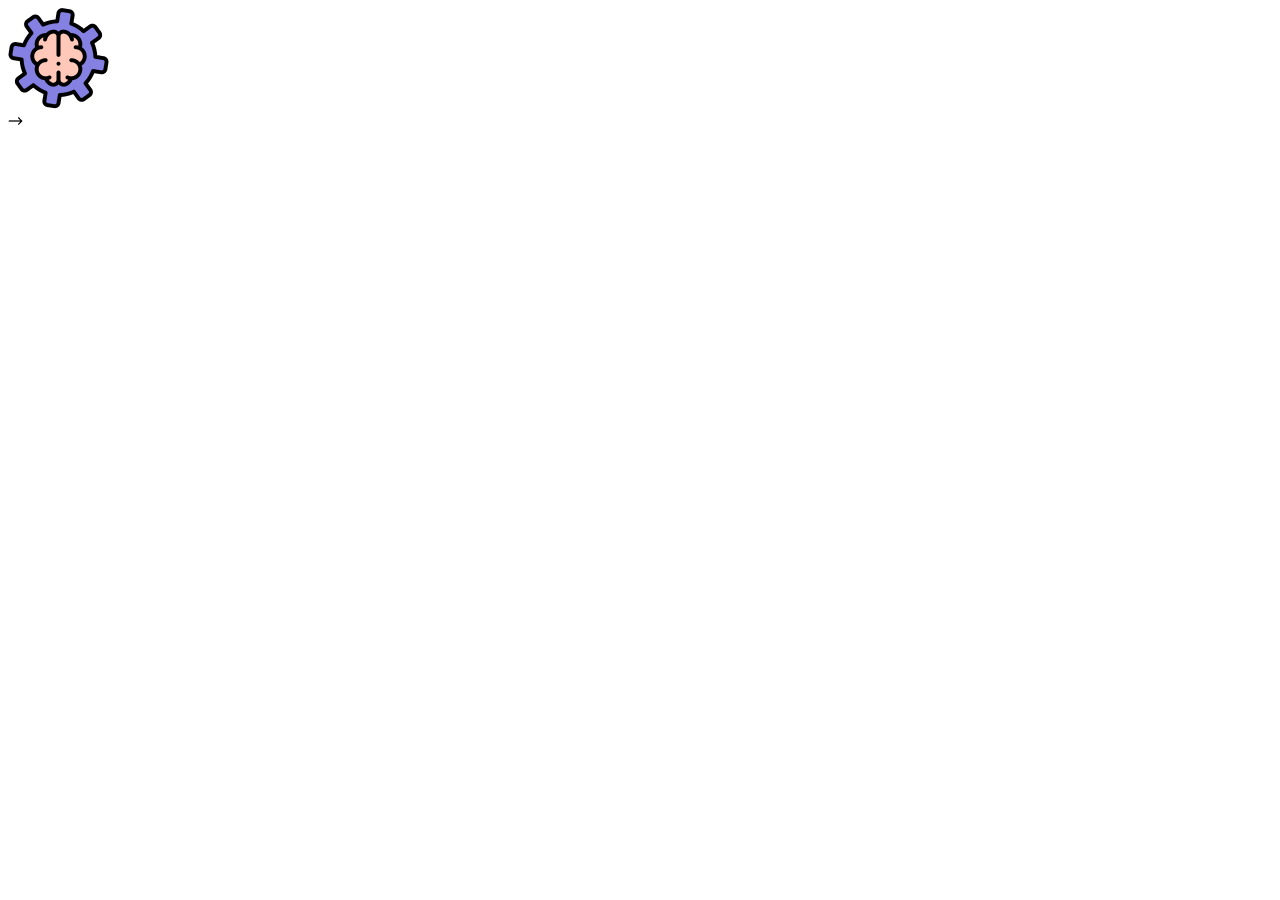
==== index.html @ 3801ae9b "first commit" ====
<!DOCTYPE html>
<html lang="en">
<head>
    <meta charset="UTF-8">
    <meta name="viewport" content="width=device-width, initial-scale=1.0">
    <link rel="stylesheet" href="./assets/css/style.css">
    <title>Form Bonus</title>
</head>
<body>
    <div class="container">
        <div class="img-box">
            <img src="./assets/images/artificial-intelligence.png.png" alt="artificial-intelligence">
        </div>
        <div class="img-box">
            <img src="./assets/images/right-arrows.png.png" alt="right-arrow">
        </div>
    </div>
</body>
</html>
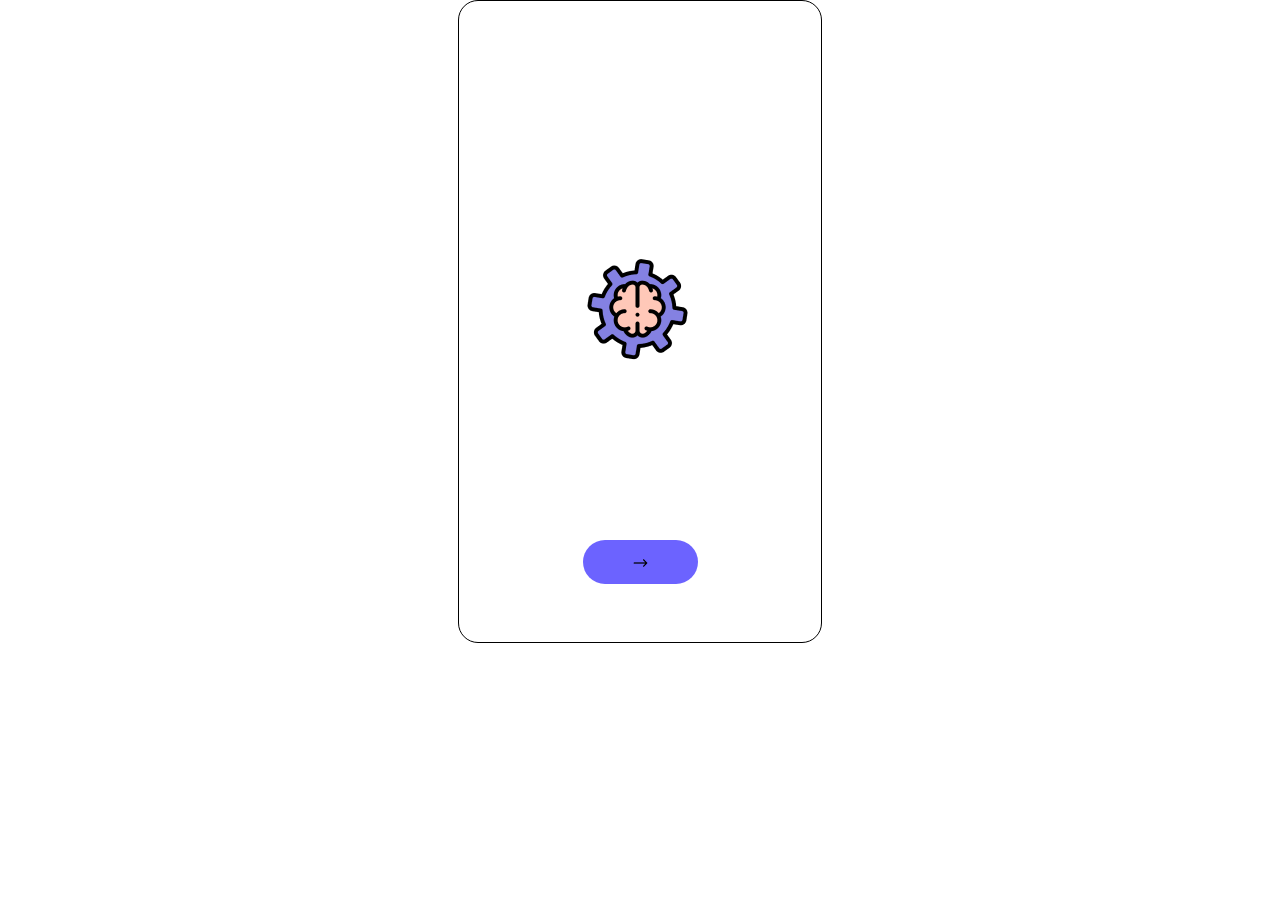
==== commit 87a774ae: "index finished, starting access page" ====
--- a/index.html
+++ b/index.html
@@ -7,13 +7,15 @@
     <title>Form Bonus</title>
 </head>
 <body>
-    <div class="container">
-        <div class="img-box">
-            <img src="./assets/images/artificial-intelligence.png.png" alt="artificial-intelligence">
-        </div>
-        <div class="img-box">
-            <img src="./assets/images/right-arrows.png.png" alt="right-arrow">
-        </div>
+    <div class="container flex">
+            <div class="img-box artificial-intelligence">
+                <img src="./assets/images/artificial-intelligence.png.png" alt="artificial-intelligence">
+            </div>
+            <a href="access.html">
+                <div class="img-box arrow">
+                    <img src="./assets/images/right-arrows.png.png" alt="right-arrow">
+                </div>
+            </a>
     </div>
 </body>
 </html>--- a/assets/css/style.css
+++ b/assets/css/style.css
@@ -0,0 +1,60 @@
+* {
+    padding: 0;
+    margin: 0;
+    box-sizing: border-box;
+}
+
+@font-face {
+    font-family: "Poppins";
+    src: url(../fonts/Poppins-Regular.ttf);
+}
+
+html {
+    font-family: "Poppins";
+    font-size: 62.5%;
+}
+
+.container {
+    width: 36.333rem;
+    height: 64.333rem;
+    border: 1px solid #000;
+    border-radius: 2rem;
+    margin: auto;
+    justify-content: center;
+    align-items: center;
+}
+
+.flex {
+    display: flex;
+}
+
+.img-box {
+    position: relative;
+}
+
+/* ========== Index page ========== */
+
+.artificial-intelligence {
+    top: -1rem;
+    left: 5.5rem;
+}
+
+.arrow, .arrow-access {
+    background-color: #6C63FF;
+    width: 11.5rem;
+    height: 4.389rem;
+    border-radius: 8rem;
+    padding: 1.534rem 5rem 1.355rem;
+}
+
+.arrow {
+    top: 24rem;
+    left: -5rem;
+}
+
+.arrow:hover, .arrow-access:hover {
+    background-image: linear-gradient(to right top, #6C63FF, #57cff0);
+}
+
+/* ========== Access page ========== */
+
